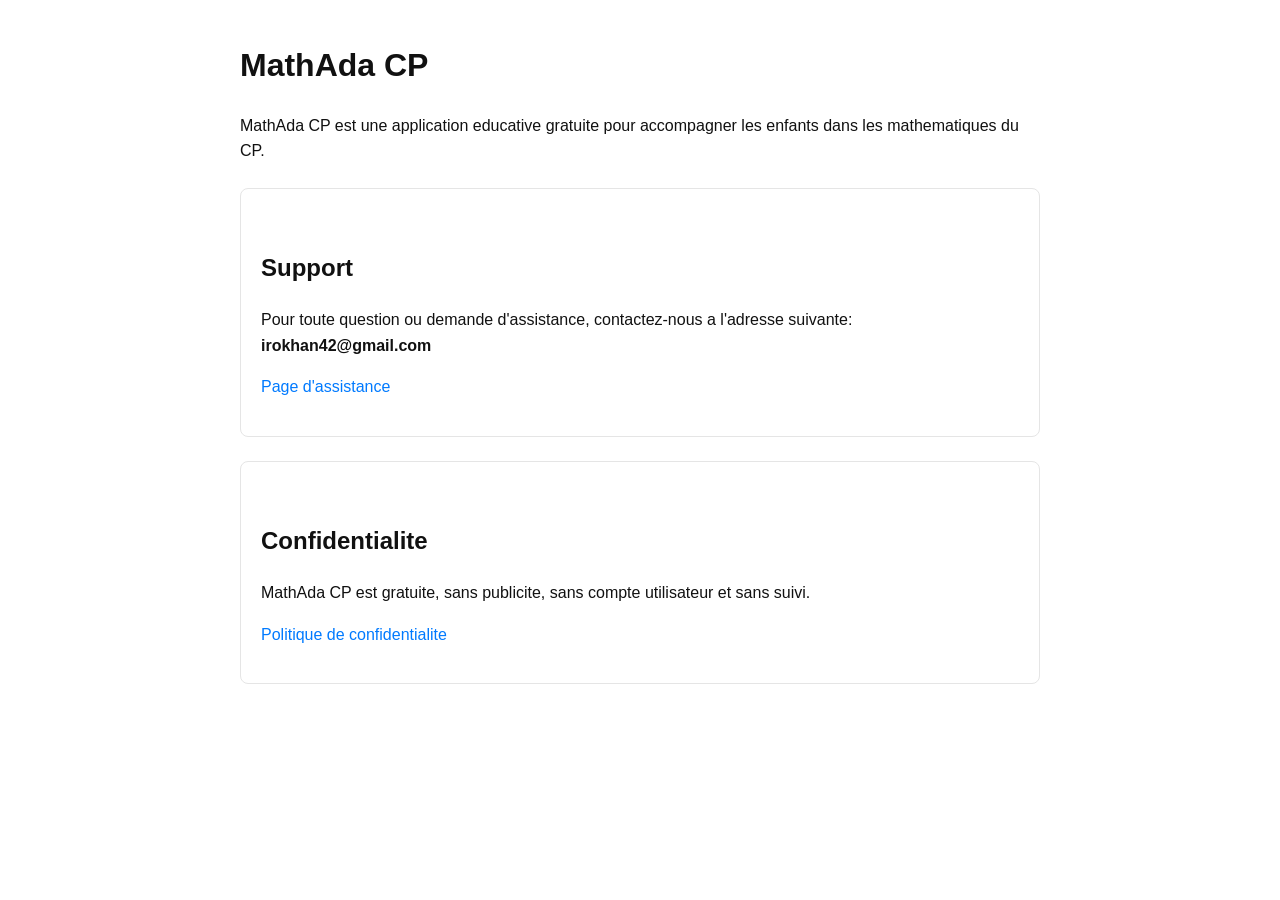
==== index.html @ 9bdf25ef "Add MathAda CP public landing page" ====
<!DOCTYPE html>
<html lang="fr">
<head>
<meta charset="UTF-8">
<meta name="viewport" content="width=device-width, initial-scale=1.0">
<title>MathAda CP</title>
<style>
body {
    font-family: -apple-system, BlinkMacSystemFont, "Segoe UI", Roboto, sans-serif;
    margin: 40px auto;
    max-width: 800px;
    line-height: 1.6;
    color: #111;
    padding: 0 20px;
}
h1, h2 {
    margin-top: 40px;
}
a {
    color: #007aff;
    text-decoration: none;
}
.card {
    border: 1px solid #e5e5e5;
    border-radius: 8px;
    padding: 20px;
    margin-top: 24px;
}
</style>
</head>
<body>

<h1>MathAda CP</h1>
<p>MathAda CP est une application educative gratuite pour accompagner les enfants dans les mathematiques du CP.</p>

<div class="card">
<h2>Support</h2>
<p>Pour toute question ou demande d'assistance, contactez-nous a l'adresse suivante:<br>
<strong>irokhan42@gmail.com</strong></p>
<p><a href="support.html">Page d'assistance</a></p>
</div>

<div class="card">
<h2>Confidentialite</h2>
<p>MathAda CP est gratuite, sans publicite, sans compte utilisateur et sans suivi.</p>
<p><a href="privacy.html">Politique de confidentialite</a></p>
</div>

</body>
</html>
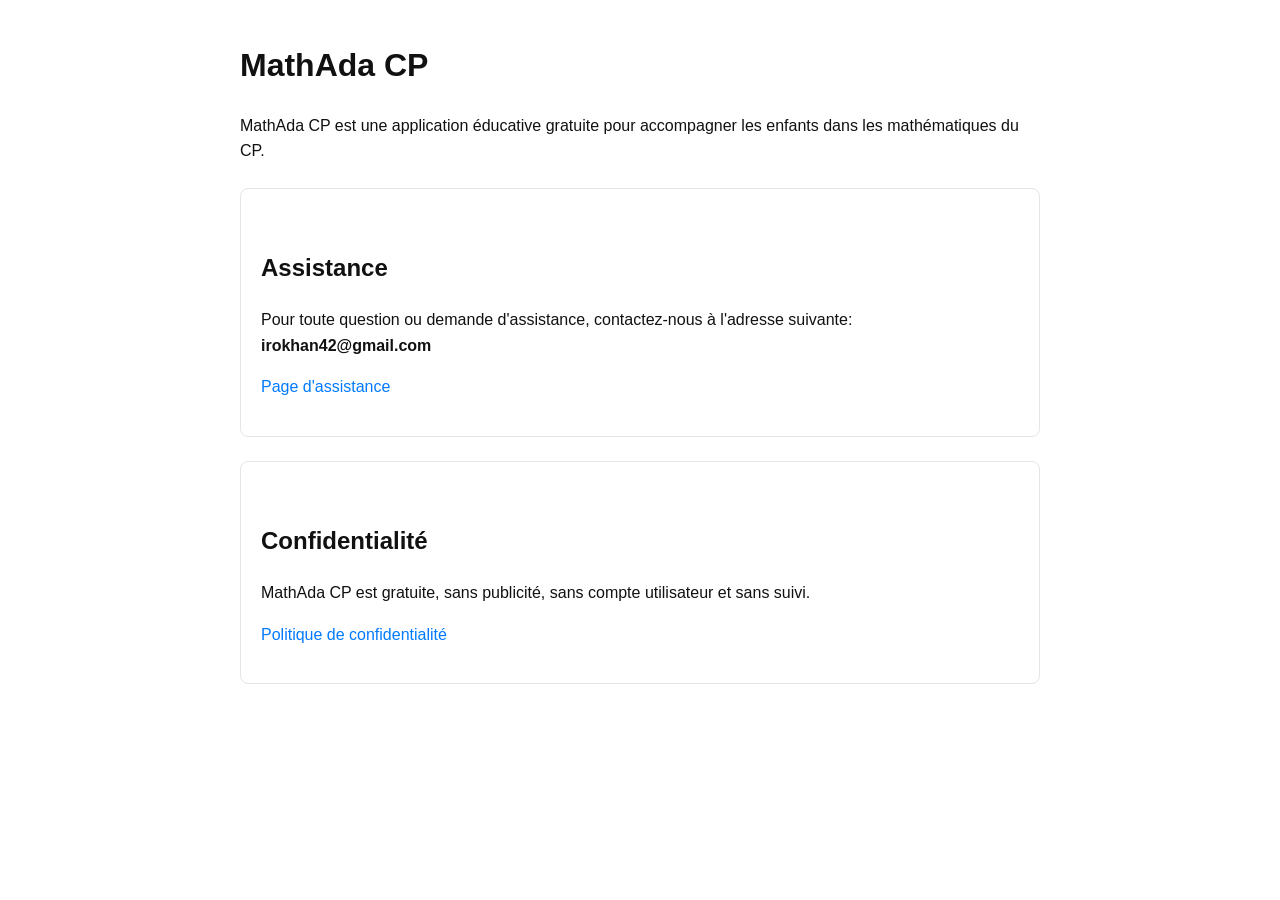
==== commit 7d145aa9: "Polish French landing page copy" ====
--- a/index.html
+++ b/index.html
@@ -31,19 +31,19 @@
 <body>
 
 <h1>MathAda CP</h1>
-<p>MathAda CP est une application educative gratuite pour accompagner les enfants dans les mathematiques du CP.</p>
+<p>MathAda CP est une application éducative gratuite pour accompagner les enfants dans les mathématiques du CP.</p>
 
 <div class="card">
-<h2>Support</h2>
-<p>Pour toute question ou demande d'assistance, contactez-nous a l'adresse suivante:<br>
+<h2>Assistance</h2>
+<p>Pour toute question ou demande d'assistance, contactez-nous à l'adresse suivante:<br>
 <strong>irokhan42@gmail.com</strong></p>
 <p><a href="support.html">Page d'assistance</a></p>
 </div>
 
 <div class="card">
-<h2>Confidentialite</h2>
-<p>MathAda CP est gratuite, sans publicite, sans compte utilisateur et sans suivi.</p>
-<p><a href="privacy.html">Politique de confidentialite</a></p>
+<h2>Confidentialité</h2>
+<p>MathAda CP est gratuite, sans publicité, sans compte utilisateur et sans suivi.</p>
+<p><a href="privacy.html">Politique de confidentialité</a></p>
 </div>
 
 </body>
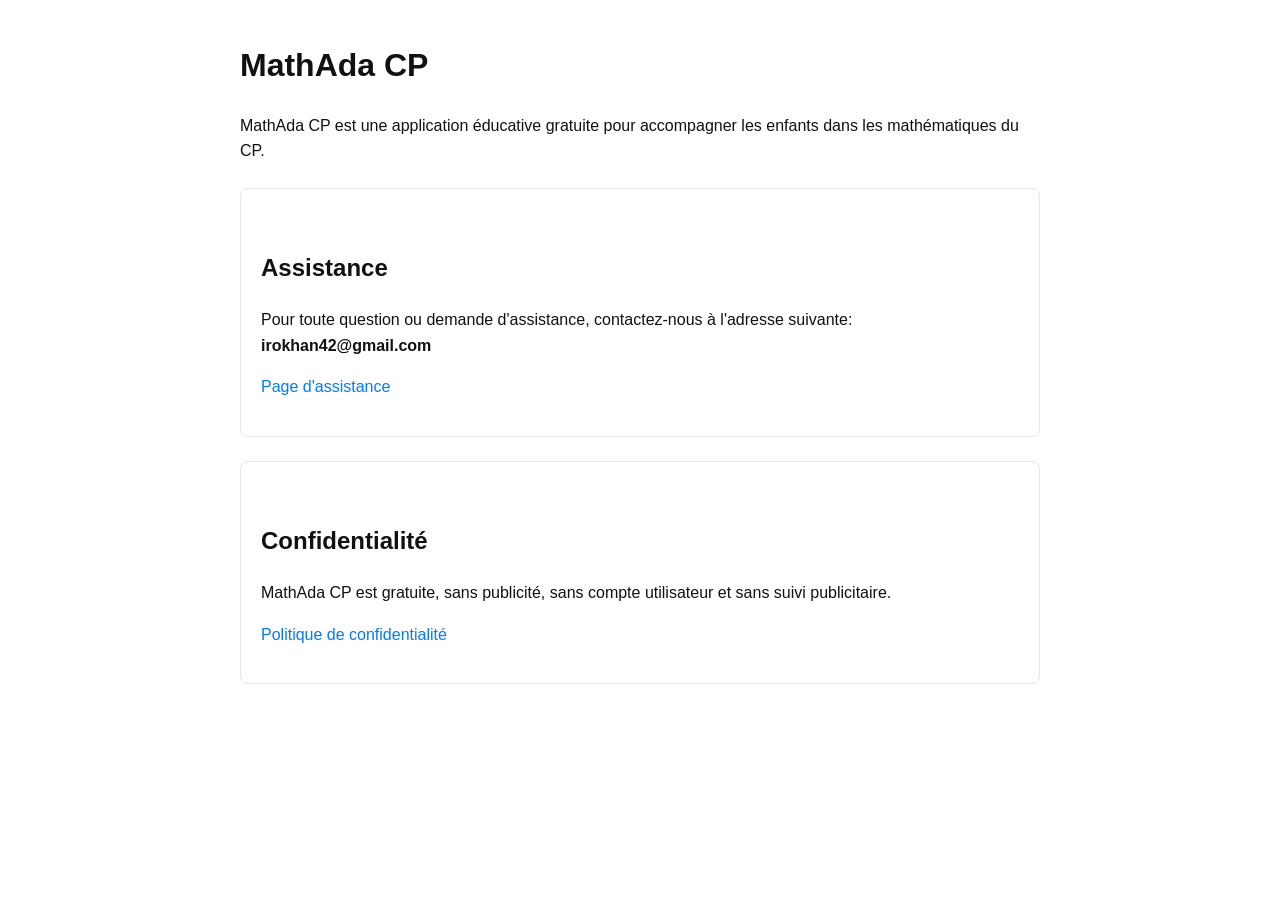
==== commit 9d6afee7: "Clarify privacy wording on landing page" ====
--- a/index.html
+++ b/index.html
@@ -42,7 +42,7 @@
 
 <div class="card">
 <h2>Confidentialité</h2>
-<p>MathAda CP est gratuite, sans publicité, sans compte utilisateur et sans suivi.</p>
+<p>MathAda CP est gratuite, sans publicité, sans compte utilisateur et sans suivi publicitaire.</p>
 <p><a href="privacy.html">Politique de confidentialité</a></p>
 </div>
 
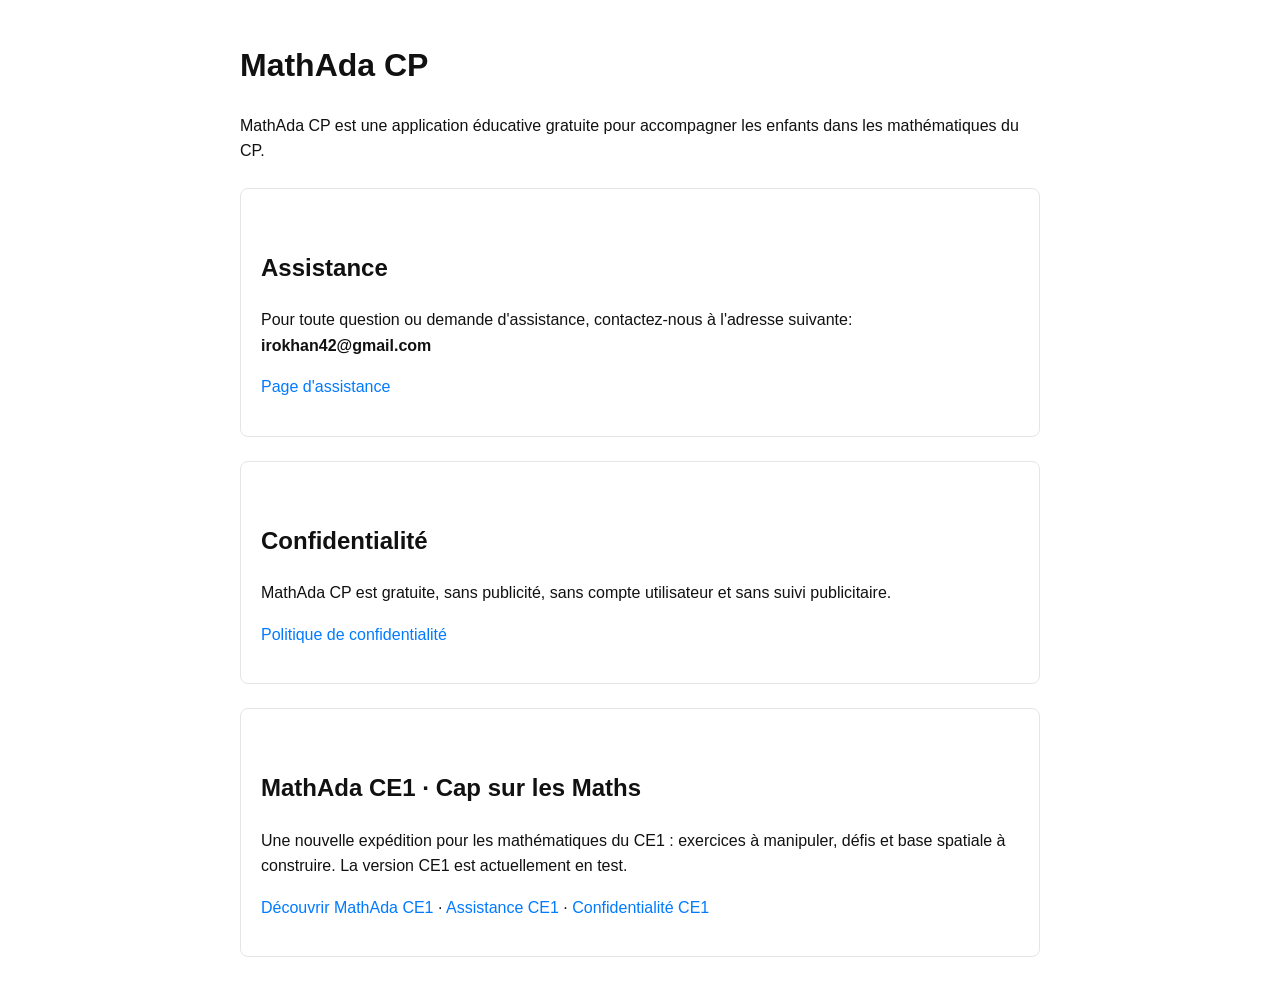
==== commit 11f28491: "Update CE1 site with current app screenshots, support and privacy; preserve CP" ====
--- a/index.html
+++ b/index.html
@@ -46,5 +46,10 @@
 <p><a href="privacy.html">Politique de confidentialité</a></p>
 </div>
 
+<div class="card">
+<h2>MathAda CE1 · Cap sur les Maths</h2>
+<p>Une nouvelle expédition pour les mathématiques du CE1 : exercices à manipuler, défis et base spatiale à construire. La version CE1 est actuellement en test.</p>
+<p><a href="ce1/">Découvrir MathAda CE1</a> · <a href="ce1/support.html">Assistance CE1</a> · <a href="ce1/privacy.html">Confidentialité CE1</a></p>
+</div>
 </body>
 </html>
